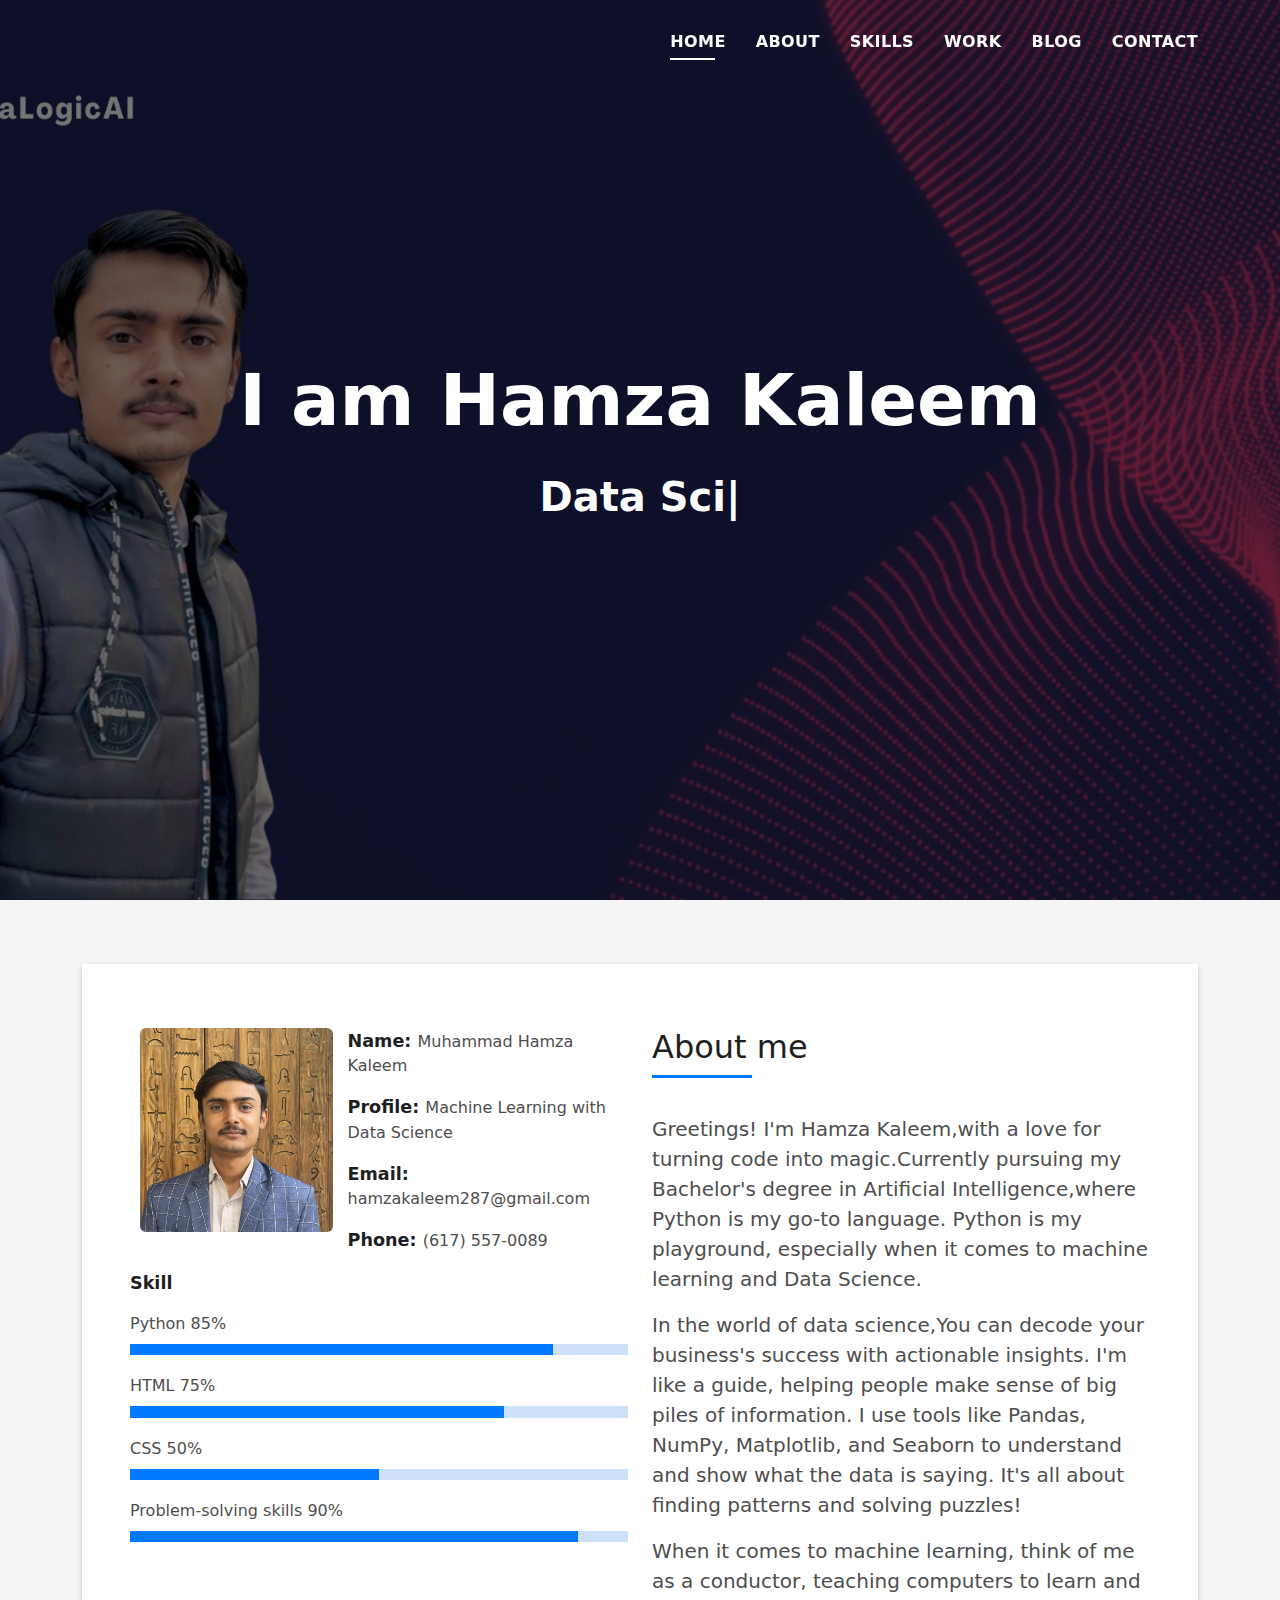
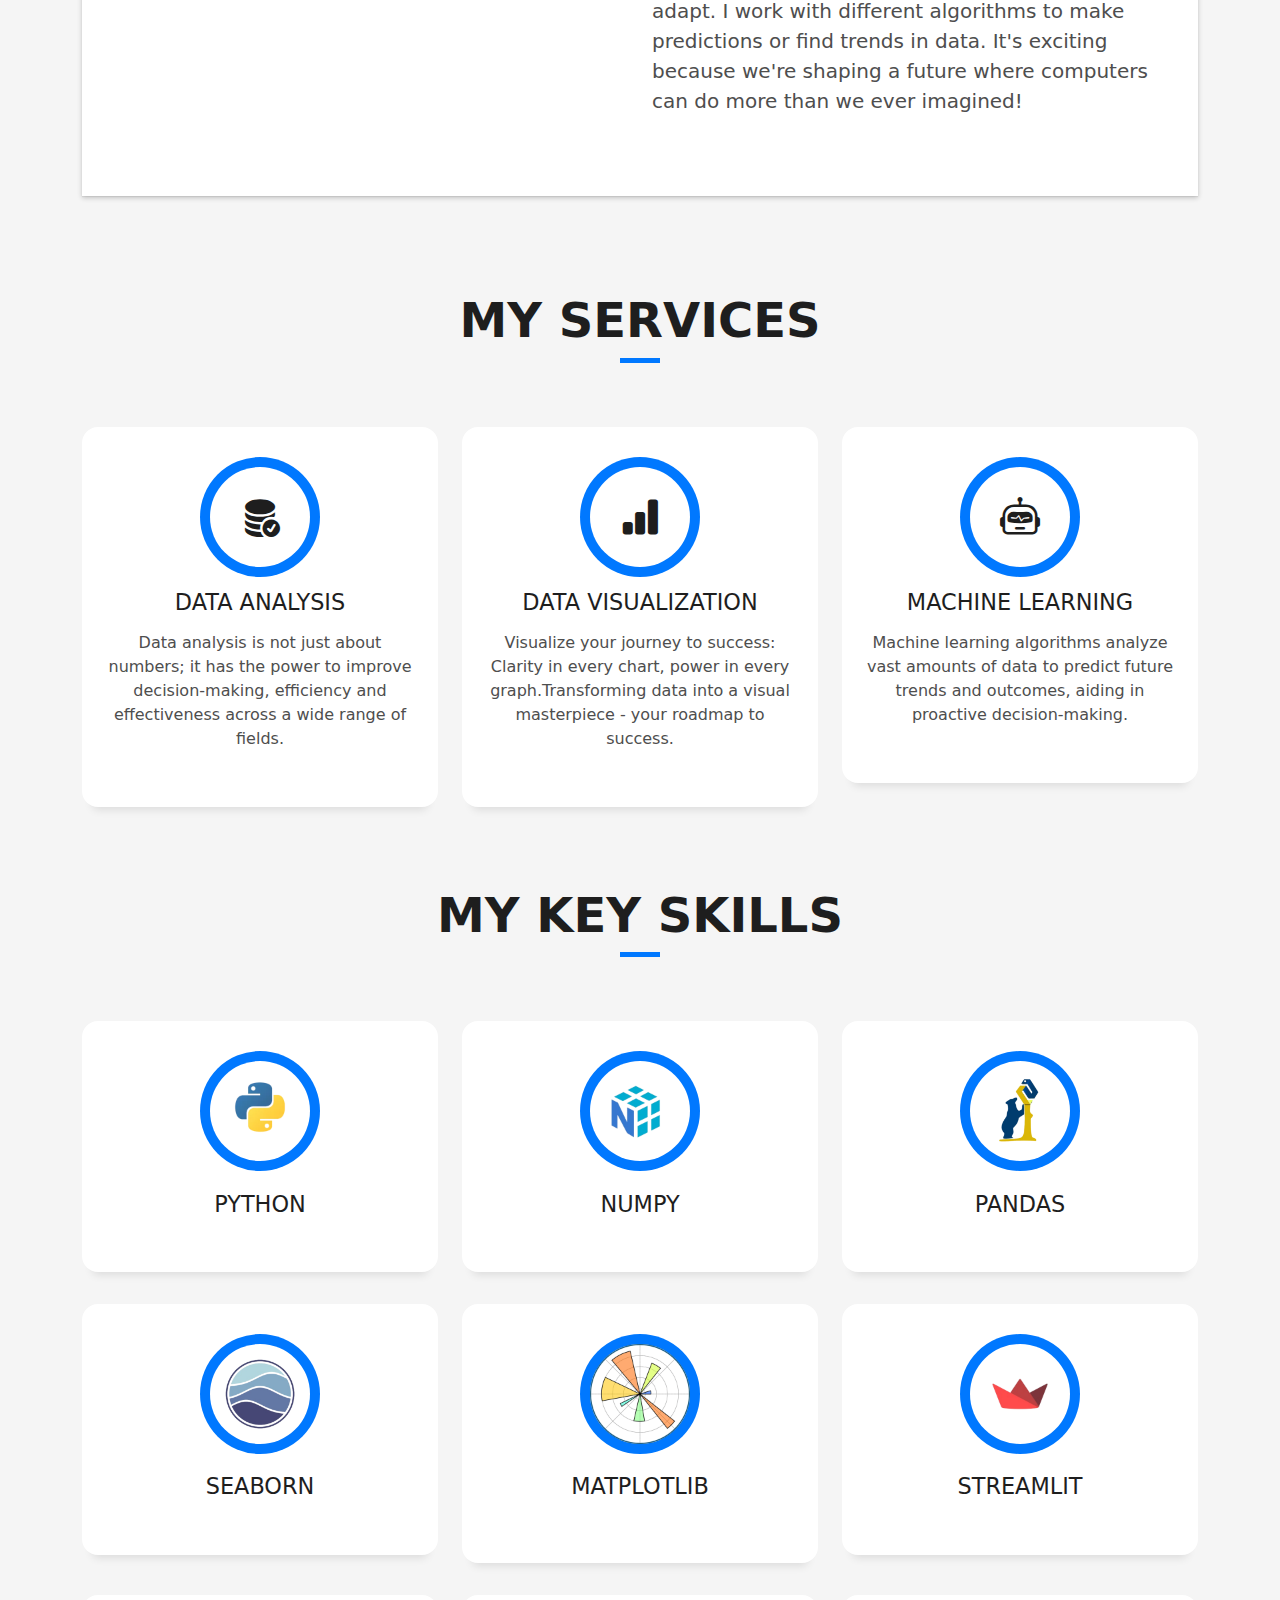
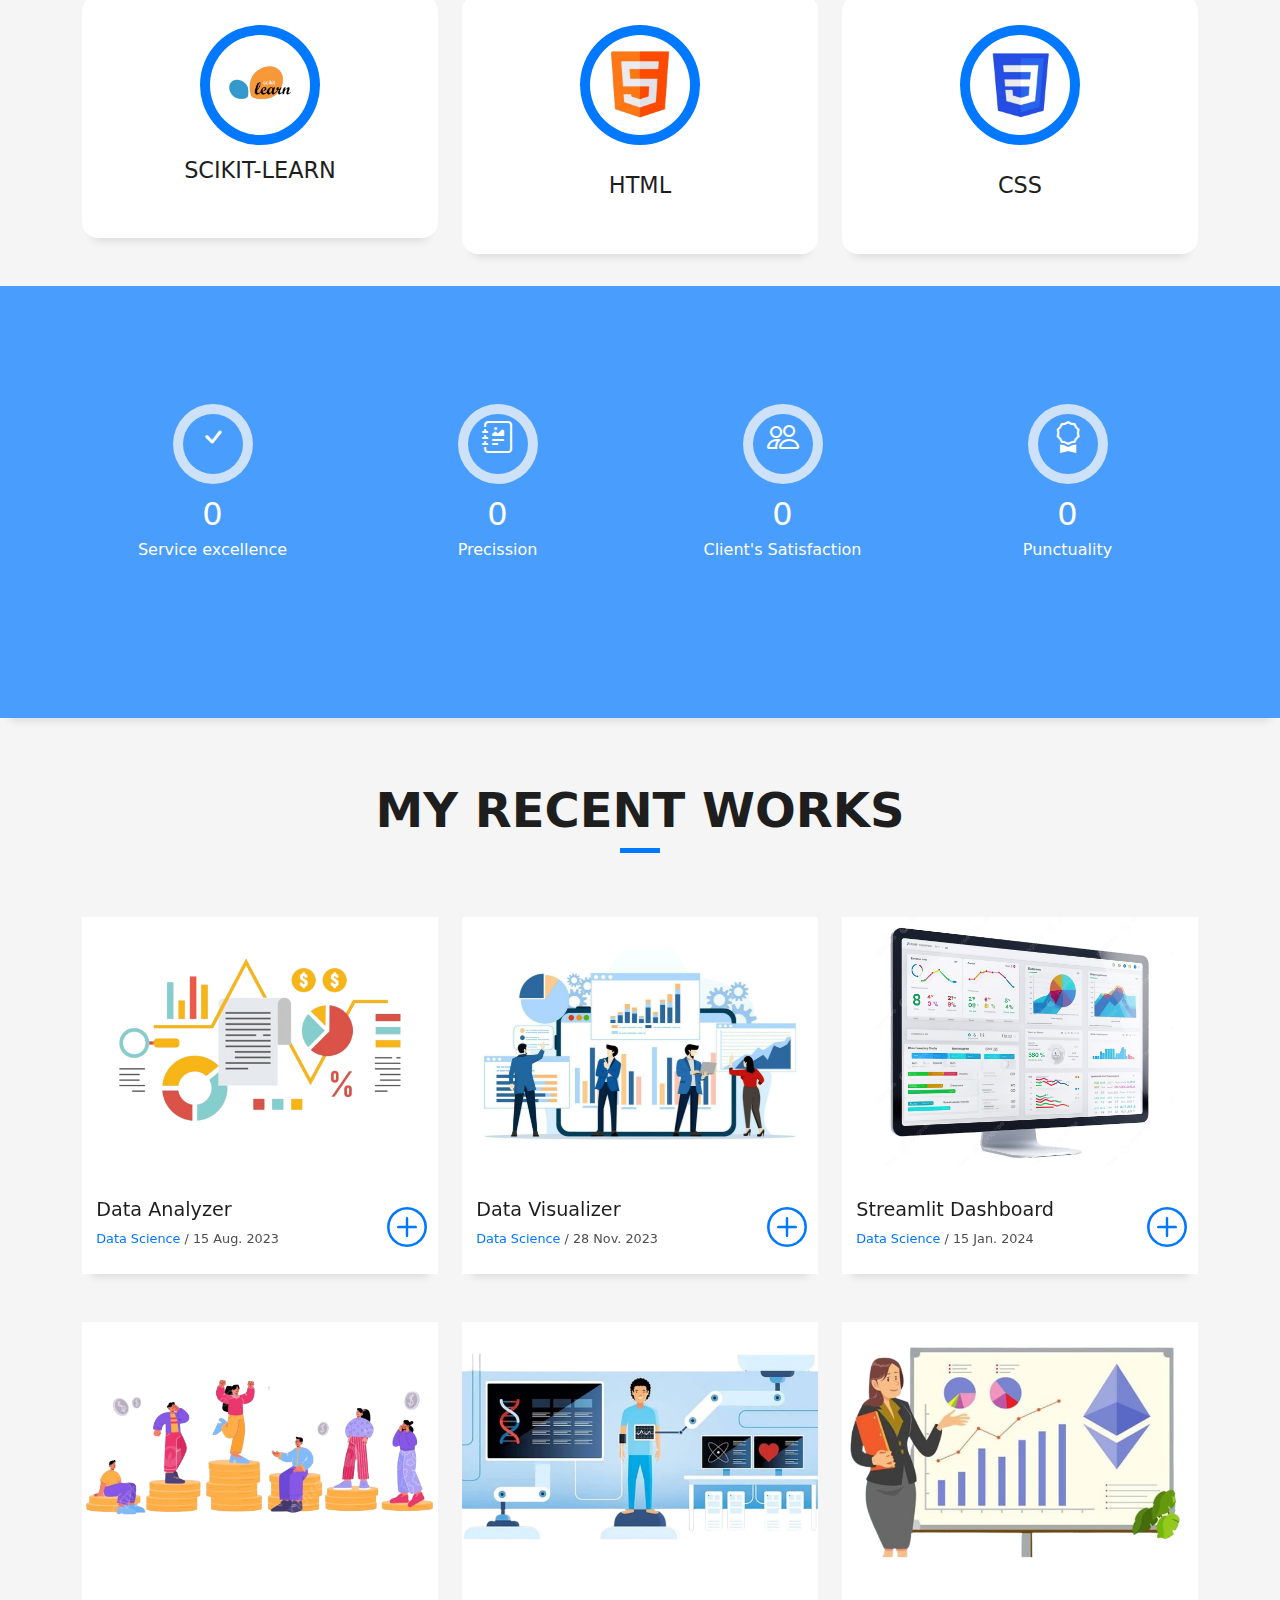
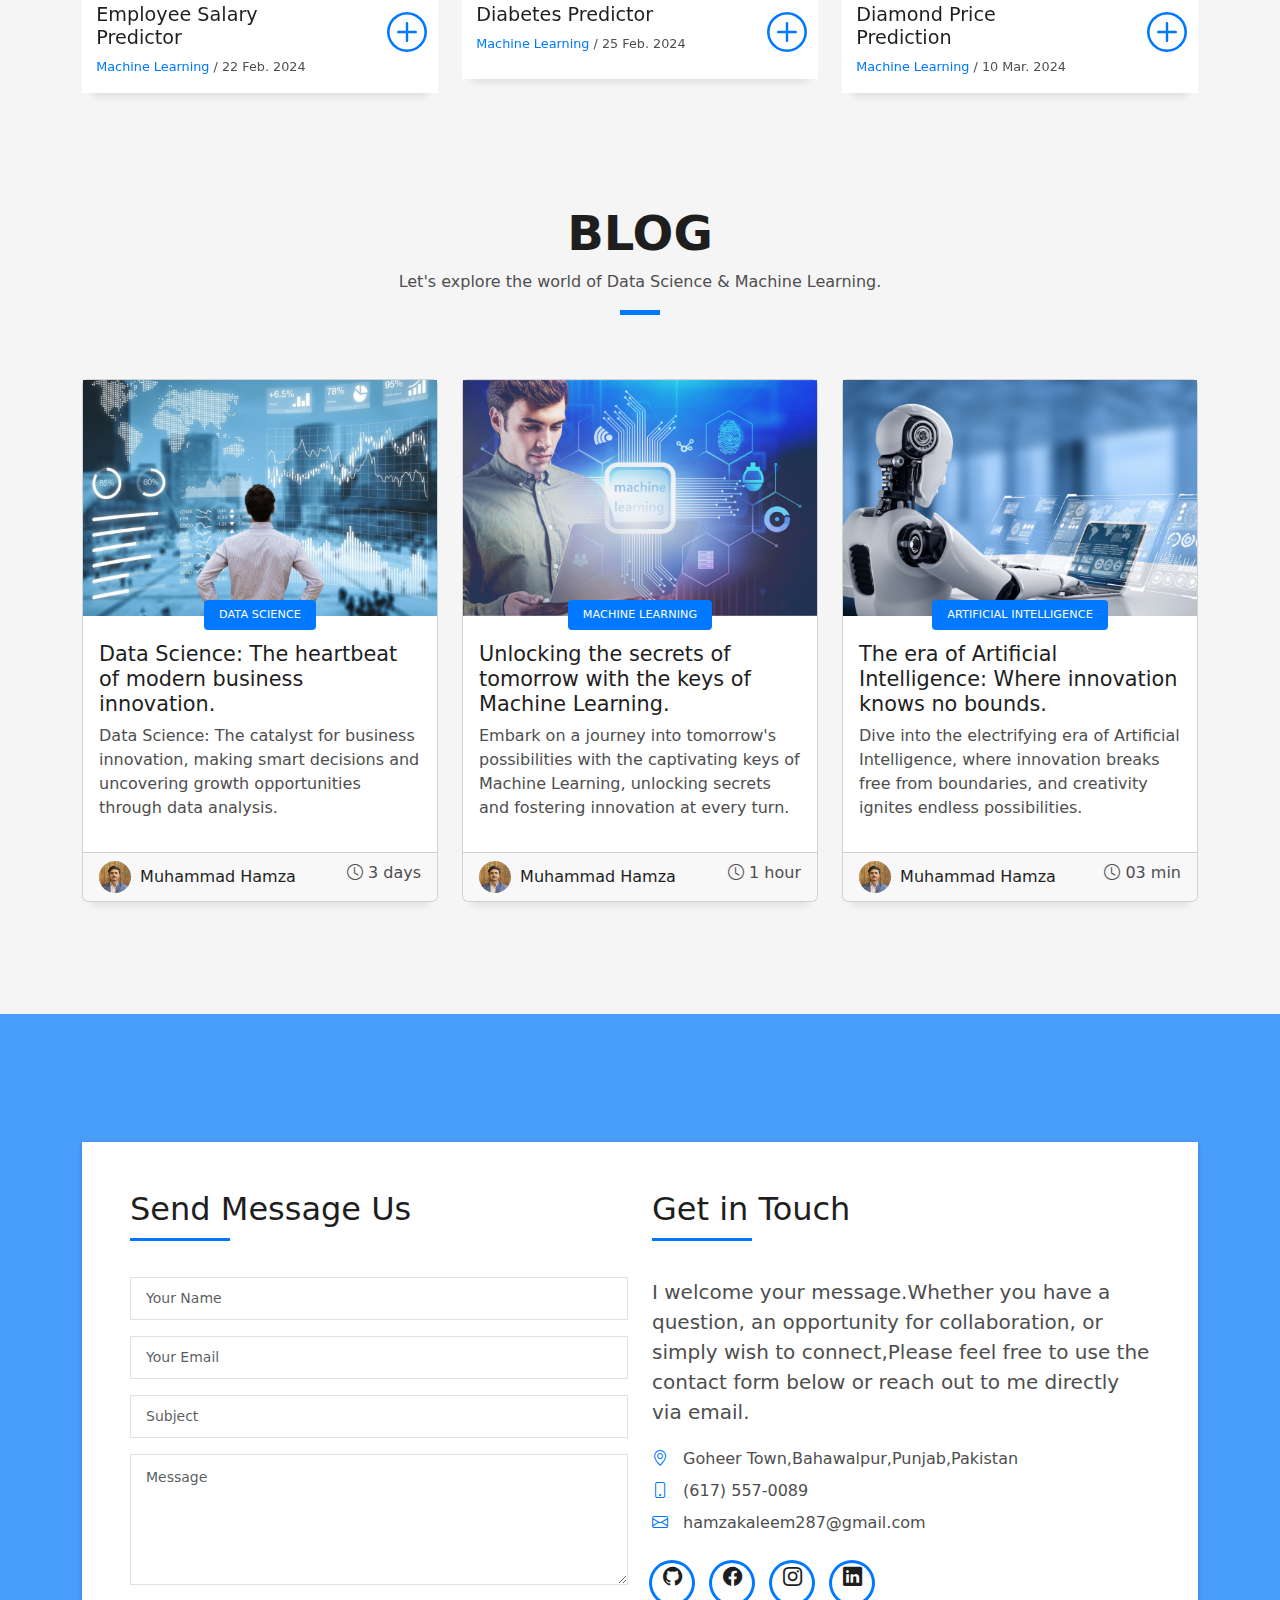
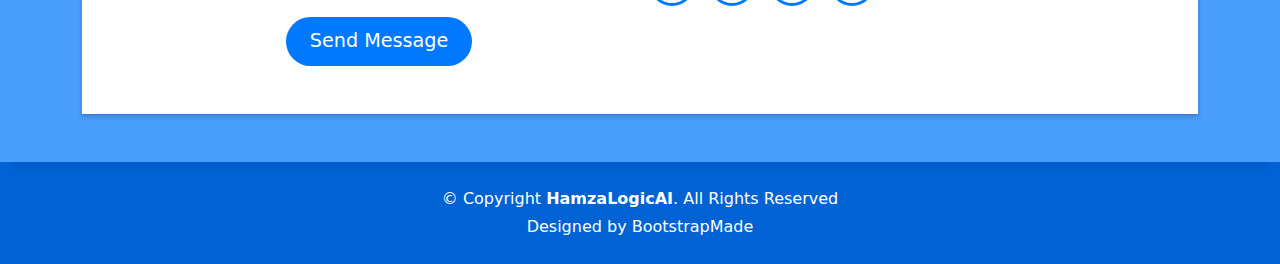
==== index.html @ 96b4c2cd "Your commit message here" ====
<!DOCTYPE html>
<html lang="en">
<head>
  <meta charset="utf-8">
  <meta content="width=device-width, initial-scale=1.0" name="viewport">
  <meta name="google-site-verification" content="MnbaUg-jxCVjoMXS0Aa3EQoqK8ig_e24kx9gvCCo1e0" />
  <title>Portfolio - Muhammad Hamza Kaleem </title>
  <meta content="" name="description">
  <meta content="" name="keywords">

  <!-- Favicons -->
  <link href="assets/img/favicon.png" rel="icon">
  <link href="assets/img/apple-touch-icon.png" rel="apple-touch-icon">

  <!-- Vendor CSS Files -->
  <link href="assets/vendor/bootstrap/css/bootstrap.min.css" rel="stylesheet">
  <link href="assets/vendor/bootstrap-icons/bootstrap-icons.css" rel="stylesheet">
  <link href="assets/vendor/glightbox/css/glightbox.min.css" rel="stylesheet">
  <link href="assets/vendor/swiper/swiper-bundle.min.css" rel="stylesheet">

  <!-- Template Main CSS File -->
  <link href="assets/css/style.css" rel="stylesheet">

  <!-- =======================================================

  ======================================================== -->
</head>

<body>

  <!-- ======= Header ======= -->
  <header id="header" class="fixed-top">
    <div class="container d-flex align-items-center justify-content-between">

      <h1 class="logo"><a href="index.html"></a></h1>
      <!-- Uncomment below if you prefer to use an image logo -->
      <!-- <a href="index.html" class="logo"><img src="assets/img/logo.png" alt="" class="img-fluid"></a>-->

      <nav id="navbar" class="navbar">
        <ul>
          <li><a class="nav-link scrollto active" href="#hero">Home</a></li>
          <li><a class="nav-link scrollto" href="#about">About</a></li>
          <li><a class="nav-link scrollto" href="#services">Skills</a></li>
          <li><a class="nav-link scrollto " href="#work">Work</a></li>
          <li><a class="nav-link scrollto " href="#blog">Blog</a></li>
          <li><a class="nav-link scrollto" href="#contact">Contact</a></li>
        </ul>
        <i class="bi bi-list mobile-nav-toggle"></i>
      </nav><!-- .navbar -->

    </div>
  </header><!-- End Header -->

  <!-- ======= Hero Section ======= -->
  <div id="hero" class="hero route bg-image" style="background-image: url(assets/img/hero-bg.jpg)">
    <div class="overlay-itro"></div>
    <div class="hero-content display-table">
      <div class="table-cell">
        <div class="container">
          <!--<p class="display-6 color-d">Hello, world!</p>-->
          <h1 class="hero-title mb-4">I am Hamza Kaleem</h1>
          <p class="hero-subtitle"><span class="typed" data-typed-items="Data Scientist, Machine Learning Engineer, Freelancer, AI Developer"></span></p>
          <!-- <p class="pt-3"><a class="btn btn-primary btn js-scroll px-4" href="#about" role="button">Learn More</a></p> -->
        </div>
      </div>
    </div>
  </div><!-- End Hero Section -->

  <main id="main">

    <!-- ======= About Section ======= -->
    <section id="about" class="about-mf sect-pt4 route">
      <div class="container">
        <div class="row">
          <div class="col-sm-12">
            <div class="box-shadow-full">
              <div class="row">
                <div class="col-md-6">
                  <div class="row">
                    <div class="col-sm-6 col-md-5">
                      <div class="about-img">
                        <img src="assets/img/testimonial-2.jpg" class="img-fluid rounded b-shadow-a" alt="">
                      </div>
                    </div>
                    <div class="col-sm-6 col-md-7">
                      <div class="about-info">
                        <p><span class="title-s">Name: </span> <span>Muhammad Hamza Kaleem</span></p>
                        <p><span class="title-s">Profile: </span> <span>Machine Learning with Data Science</span></p>
                        <p><span class="title-s">Email: </span> <span>hamzakaleem287@gmail.com</span></p>
                        <p><span class="title-s">Phone: </span> <span>(617) 557-0089</span></p>
                      </div>
                    </div>
                  </div>
                  <div class="skill-mf">
                    <p class="title-s">Skill</p>
                    <span>Python</span> <span class="pull-right">85%</span>
                    <div class="progress">
                      <div class="progress-bar" role="progressbar" style="width: 85%;" aria-valuenow="85" aria-valuemin="0" aria-valuemax="100"></div>
                    </div>
                    <span>HTML</span> <span class="pull-right">75%</span>
                    <div class="progress">
                      <div class="progress-bar" role="progressbar" style="width: 75%" aria-valuenow="75" aria-valuemin="0" aria-valuemax="100"></div>
                    </div>
                    <span>CSS</span> <span class="pull-right">50%</span>
                    <div class="progress">
                      <div class="progress-bar" role="progressbar" style="width: 50%" aria-valuenow="50" aria-valuemin="0" aria-valuemax="100"></div>
                    </div>
                    <span>Problem-solving skills</span> <span class="pull-right">90%</span>
                    <div class="progress">
                      <div class="progress-bar" role="progressbar" style="width: 90%" aria-valuenow="90" aria-valuemin="0" aria-valuemax="100"></div>
                    </div>
                  </div>
                </div>
                <div class="col-md-6">
                  <div class="about-me pt-4 pt-md-0">
                    <div class="title-box-2">
                      <h5 class="title-left">
                        About me
                      </h5>
                    </div>
                    <p class="lead">
                      Greetings! I'm Hamza Kaleem,with a love for turning code into magic.Currently pursuing my Bachelor's degree in Artificial Intelligence,where Python is my go-to language. Python is my playground, especially when it comes to machine learning and Data Science.
                    </p>
                    <p class="lead">
                      In the world of data science,You can decode your business's success with actionable insights. I'm like a guide, helping people make sense of big piles of information. I use tools like Pandas, NumPy, Matplotlib, and Seaborn to understand and show what the data is saying. It's all about finding patterns and solving puzzles!
                    </p>
                    <p class="lead">
                      When it comes to machine learning, think of me as a conductor, teaching computers to learn and adapt. I work with different algorithms to make predictions or find trends in data. It's exciting because we're shaping a future where computers can do more than we ever imagined!
                    </p>
                  </div>
                </div>
              </div>
            </div>
          </div>
        </div>
      </div>
    </section><!-- End About Section -->
    <!-- ======= Services Section ======= -->
    <section id="services" class="services-mf pt-5 route">
      <div class="container">
        <div class="row">
          <div class="col-sm-12">
            <div class="title-box text-center">
              <h3 class="title-a">
                My Services
              </h3>
              <div class="line-mf"></div>
            </div>
          </div>
        </div>
        <div class="row">
          <div class="col-md-4">
            <div class="service-box">
              <div class="service-ico">
                <span class="ico-circle"><i class="bi bi-database-fill-check"></i></span>
              </div>
              <div class="service-content">
                <h2 class="s-title">Data Analysis</h2>
                <p class="s-description text-center">
                  Data analysis is not just about numbers; it has the power to improve decision-making, efficiency and effectiveness across a wide range of fields.
                  
                </p>
              </div>
            </div>
          </div>
          <div class="col-md-4">
            <div class="service-box">
              <div class="service-ico">
                <span class="ico-circle"><i class="bi bi-bar-chart-fill"></i></span>
              </div>
              <div class="service-content">
                <h2 class="s-title">Data Visualization</h2>
                <p class="s-description text-center">
                  Visualize your journey to success: Clarity in every chart, power in every graph.Transforming data into a visual masterpiece - your roadmap to success.
                </p>
              </div>
            </div>
          </div>
          <div class="col-md-4">
            <div class="service-box">
              <div class="service-ico">
                <span class="ico-circle"><i class="bi bi-robot"></i></span>
              </div>
              <div class="service-content">
                <h2 class="s-title">Machine Learning</h2>
                <p class="s-description text-center">
                  Machine learning algorithms analyze vast amounts of data to predict future trends and outcomes, aiding in proactive decision-making.
              </div>
            </div>
          </div>
        </div>
      </div>
    </section>
    <!-- End Services Section -->

    <!-- ======= Services Section ======= -->
    <section id="services" class="services-mf pt-5 route">
      <div class="container">
        <div class="row">
          <div class="col-sm-12">
            <div class="title-box text-center">
              <h3 class="title-a">
                My Key Skills
              </h3>
              
              <div class="line-mf"></div>
            </div>
          </div>
        </div>
        <div class="row">
          <div class="col-md-4">
            <div class="service-box">
              <div class="service-ico">
                <span class="ico-circle"><img src="assets\img\Python.webp" alt="" class="img-fluid"></span>
              </div>
              <div class="service-content">
                <h2 class="s-title">Python</h2>
              </div>
            </div>
          </div>
          
          <div class="col-md-4">
            <div class="service-box">
              <div class="service-ico">
                <span class="ico-circle"><img src="assets\img\Numpy.webp" alt="" class="img-fluid"></span>
              </div>
              <div class="service-content">
                <h2 class="s-title">Numpy</h2>
              </div>
            </div>
          </div>
          <div class="col-md-4">
            <div class="service-box">
              <div class="service-ico">
                <span class="ico-circle"><img src="assets\img\Pandas.png" alt="" class="img-fluid"></span>
              </div>
              <div class="service-content">
                <h2 class="s-title">Pandas</h2>
              </div>
            </div>
          </div>
          <div class="col-md-4">
            <div class="service-box">
              <div class="service-ico">
                <span class="ico-circle"><img src="assets\img\Seaborn.png" alt="" class="img-fluid"></span>
              </div>
              <div class="service-content">
                <h2 class="s-title">Seaborn</h2>
              </div>
            </div>
            
          </div>
          <div class="col-md-4">
            <div class="service-box">
              <div class="service-ico">
                <span class="ico-circle"><img src="assets\img\Matplotlib.webp" alt="" class="img-fluid"></i></span>
              </div>
              <div class="service-content">
                <h2 class="s-title">Matplotlib</h2>
                <p class="s-description text-center">
                  
                </p>
              </div>
            </div>
          </div>
          <div class="col-md-4">
            <div class="service-box">
              <div class="service-ico">
                <span class="ico-circle"><img src="assets\img\Streamlit.png" alt="" class="img-fluid"></i></span>
              </div>
              <div class="service-content">
                <h2 class="s-title">Streamlit</h2>
              </div>
            </div> 
          </div>
          <div class="col-md-4">
            <div class="service-box">
              <div class="service-ico">
                <span class="ico-circle"><img src="assets\img\Scikit-Learn.png" alt="" class="img-fluid"></span>
              </div>
              <div class="service-content">
                <h2 class="s-title">Scikit-Learn</h2>
              </div>
            </div>
          </div>
          <div class="col-md-4">
            <div class="service-box">
              <div class="service-ico">
                <span class="ico-circle"><img src="assets\img\HTML.png" alt="" class="img-fluid"></span>
              </div>
              <div class="service-content">
                <h2 class="s-title">HTML</h2>
              </div>
            </div>
          </div>
          <div class="col-md-4">
            <div class="service-box">
              <div class="service-ico">
                <span class="ico-circle"><img src="assets\img\CSS.png" alt="" class="img-fluid"></span>
              </div>
              <div class="service-content">
                <h2 class="s-title">CSS</h2>
              </div>
            </div>
          </div>
        </div>
      </div>
    </section><!-- End Services Section -->

    <!-- ======= Counter Section ======= -->
    <div class="section-counter paralax-mf bg-image" style="background-image: url(assets/img/counters-bg.jpg)">
      <div class="overlay-mf"></div>
      <div class="container position-relative">
        <div class="row">
          <div class="col-sm-3 col-lg-3">
            <div class="counter-box counter-box pt-4 pt-md-0">
              <div class="counter-ico">
                <span class="ico-circle"><i class="bi bi-check"></i></span>
              </div>
              <div class="counter-num">
                <p data-purecounter-start="0" data-purecounter-end="98" data-purecounter-duration="1" class="counter purecounter"></p>
                <span class="counter-text">Service excellence</span>
              </div>
            </div>
          </div>
          <div class="col-sm-3 col-lg-3">
            <div class="counter-box pt-4 pt-md-0">
              <div class="counter-ico">
                <span class="ico-circle"><i class="bi bi-journal-richtext"></i></span>
              </div>
              <div class="counter-num">
                <p data-purecounter-start="0" data-purecounter-end="97" data-purecounter-duration="1" class="counter purecounter"></p>
                <span class="counter-text">Precission</span>
              </div>
            </div>
          </div>
          <div class="col-sm-3 col-lg-3">
            <div class="counter-box pt-4 pt-md-0">
              <div class="counter-ico">
                <span class="ico-circle"><i class="bi bi-people"></i></span>
              </div>
              <div class="counter-num">
                <p data-purecounter-start="0" data-purecounter-end="99" data-purecounter-duration="1" class="counter purecounter"></p>
                <span class="counter-text">Client's Satisfaction</span>
              </div>
            </div>
          </div>
          <div class="col-sm-3 col-lg-3">
            <div class="counter-box pt-4 pt-md-0">
              <div class="counter-ico">
                <span class="ico-circle"><i class="bi bi-award"></i></span>
              </div>
              <div class="counter-num">
                <p data-purecounter-start="0" data-purecounter-end="89" data-purecounter-duration="1" class="counter purecounter"></p>
                <span class="counter-text">Punctuality</span>
              </div>
            </div>
          </div>
        </div>
      </div>
    </div><!-- End Counter Section -->

    <!-- ======= Portfolio Section ======= -->
    <section id="work" class="portfolio-mf sect-pt4 route">
      <div class="container">
        <div class="row">
          <div class="col-sm-12">
            <div class="title-box text-center">
              <h3 class="title-a">
                My Recent Works
              </h3>
              <div class="line-mf"></div>
            </div>
          </div>
        </div>
        <div class="row">
          <div class="col-md-4">
            <div class="work-box">
              <a href="https://data-analyzer.streamlit.app/" target="_blank">
                <div class="work-img">
                <img src="assets\img\Data-Analyzer.png" alt="" class="img-fluid" width="1920"  height="1080">
                </div>
              </a>
              <div class="work-content">
                <div class="row">
                  <div class="col-sm-8">
                    <h2 class="w-title">Data Analyzer</h2>
                    <div class="w-more">
                      <span class="w-ctegory">Data Science</span> / <span class="w-date">15 Aug. 2023</span>
                    </div>
                  </div>
                  <div class="col-sm-4">
                    <div class="w-like">
                      <a href="https://data-analyzer.streamlit.app/" target="_blank"> <span class="bi bi-plus-circle"></span></a>
                    </div>
                  </div>
                </div>
              </div>
            </div>
          </div>
          <div class="col-md-4">
            <div class="work-box">
              <a href="https://data-visualizerr.streamlit.app/" target="_blank">
                <div class="work-img">
                  <img src="assets\img\Data Visualizer.jpg" alt="" class="img-fluid" width="1920" height="1080" >
                </div>
              </a>
              <div class="work-content">
                <div class="row">
                  <div class="col-sm-8">
                    <h2 class="w-title">Data Visualizer</h2>
                    <div class="w-more">
                      <span class="w-ctegory">Data Science</span> / <span class="w-date">28 Nov. 2023</span>
                    </div>
                  </div>
                  <div class="col-sm-4">
                    <div class="w-like">
                      <a href="https://data-visualizerr.streamlit.app/" target="_blank"> <span class="bi bi-plus-circle"></span></a>
                    </div>
                  </div>
                </div>
              </div>
            </div>
          </div>
          <div class="col-md-4">
            <div class="work-box">
              <a href="https://user-dashboard.streamlit.app/" target="_blank">
                <div class="work-img">
                  <img src="assets\img\Dashboard.jpg" alt="" class="img-fluid" width="1920" height="108">
                </div>
              </a>
              <div class="work-content">
                <div class="row">
                  <div class="col-sm-8">
                    <h2 class="w-title">Streamlit Dashboard</h2>
                    <div class="w-more">
                      <span class="w-ctegory">Data Science</span> / <span class="w-date">15 Jan. 2024</span>
                    </div>
                  </div>
                  <div class="col-sm-4">
                    <div class="w-like">
                      <a href="https://user-dashboard.streamlit.app/" target="_blank"> <span class="bi bi-plus-circle"></span></a>
                    </div>
                  </div>
                </div>
              </div>
            </div>
          </div>
          <div class="col-md-4">
            <div class="work-box">
              <a href="assets/img/work-4.jpg" data-gallery="portfolioGallery" class="portfolio-lightbox">
                <div class="work-img">
                  <img src="assets\img\Salary-Predictor.png" alt="" class="img-fluid">
                </div>
              </a>
              <div class="work-content">
                <div class="row">
                  <div class="col-sm-8">
                    <h2 class="w-title">Employee Salary Predictor</h2>
                    <div class="w-more">
                      <span class="w-ctegory">Machine Learning </span> / <span class="w-date">22 Feb. 2024</span>
                    </div>
                  </div>
                  <div class="col-sm-4">
                    <div class="w-like">
                      <a href="portfolio-details.html"> <span class="bi bi-plus-circle"></span></a>
                    </div>
                  </div>
                </div>
              </div>
            </div>
          </div>
          <div class="col-md-4">
            <div class="work-box">
              <a href="https://diabetes-predictior.streamlit.app/" target="_blank">
                <div class="work-img">
                  <img src="assets\img\Diabetes-Predictor.png" alt="" class="img-fluid">
                </div>
              </a>
              <div class="work-content">
                <div class="row">
                  <div class="col-sm-8">
                    <h2 class="w-title">Diabetes Predictor</h2>
                    <div class="w-more">
                      <span class="w-ctegory">Machine Learning</span> / <span class="w-date">25 Feb. 2024</span>
                    </div>
                  </div>
                  <div class="col-sm-4">
                    <div class="w-like">
                      <a href="https://diabetes-predictior.streamlit.app/" target="_blank"> <span class="bi bi-plus-circle"></span></a>
                    </div>
                  </div>
                </div>
              </div>
            </div>
          </div>
          <div class="col-md-4">
            <div class="work-box">
              <a href="https://diamonds-price-predictor.streamlit.app/" target="_blank">
                <div class="work-img">
                  <img src="assets\img\Diamond-Price-Predictor.png" alt="" class="img-fluid">
                </div>
              </a>
              <div class="work-content">
                <div class="row">
                  <div class="col-sm-8">
                    <h2 class="w-title">Diamond Price Prediction</h2>
                    <div class="w-more">
                      <span class="w-ctegory">Machine Learning</span> / <span class="w-date">10 Mar. 2024</span>
                    </div>
                  </div>
                  <div class="col-sm-4">
                    <div class="w-like">
                      <a href="https://diamonds-price-predictor.streamlit.app/" target="_blank"> <span class="bi bi-plus-circle"></span></a>
                    </div>
                  </div>
                </div>
              </div>
            </div>
          </div>

        </div>
      </div>
    </section><!-- End Portfolio Section -->

    <!-- ======= Blog Section ======= -->
    <section id="blog" class="blog-mf sect-pt4 route">
      <div class="container">
        <div class="row">
          <div class="col-sm-12">
            <div class="title-box text-center">
              <h3 class="title-a">
                Blog
              </h3>
              <p class="subtitle-a">
                Let's explore the world of Data Science & Machine Learning.
              </p>
              <div class="line-mf"></div>
            </div>
          </div>
        </div>
        <div class="row">
          <div class="col-md-4">
            <div class="card card-blog">
              <div class="card-img">
                <a href="blog-single.html"><img src="assets\img\Data-Science.png" alt="" class="img-fluid"></a>
              </div>
              <div class="card-body">
                <div class="card-category-box">
                  <div class="card-category">
                    <h6 class="category">Data Science</h6>
                  </div>
                </div>
                <h3 class="card-title"><a href="blog-single.html">Data Science: The heartbeat of modern business innovation.</a></h3>
                <p class="card-description">
                  Data Science: The catalyst for business innovation, making smart decisions and uncovering growth opportunities through data analysis.
                </p>
              </div>
              <div class="card-footer">
                <div class="post-author">
                  <a href="#">
                    <img src="assets/img/testimonial-2.jpg" alt="" class="avatar rounded-circle">
                    <span class="author">Muhammad Hamza</span>
                  </a>
                </div>
                <div class="post-date">
                  <span class="bi bi-clock"></span> 3 days
                </div>
              </div>
            </div>
          </div>
          <div class="col-md-4">
            <div class="card card-blog">
              <div class="card-img">
                <a href="blog-single.html"><img src="assets\img\Machine Learning.png" alt="" class="img-fluid"></a>
              </div>
              <div class="card-body">
                <div class="card-category-box">
                  <div class="card-category">
                    <h6 class="category">Machine Learning</h6>
                  </div>
                </div>
                <h3 class="card-title"><a href="blog-single.html">Unlocking the secrets of tomorrow with the keys of Machine Learning.</a></h3>
                <p class="card-description">
                  Embark on a journey into tomorrow's possibilities with the captivating keys of Machine Learning, unlocking secrets and fostering innovation at every turn.
                </p>
              </div>
              <div class="card-footer">
                <div class="post-author">
                  <a href="#">
                    <img src="assets/img/testimonial-2.jpg" alt="" class="avatar rounded-circle">
                    <span class="author">Muhammad Hamza</span>
                  </a>
                </div>
                <div class="post-date">
                  <span class="bi bi-clock"></span> 1 hour
                </div>
              </div>
            </div>
          </div>
          <div class="col-md-4">
            <div class="card card-blog">
              <div class="card-img">
                <a href="blog-single.html"><img src="assets\img\Artificial Intelligence.png" alt="" class="img-fluid"></a>
              </div>
              <div class="card-body">
                <div class="card-category-box">
                  <div class="card-category">
                    <h6 class="category">Artificial Intelligence</h6>
                  </div>
                </div>
                <h3 class="card-title"><a href="blog-single.html">The era of Artificial Intelligence: Where innovation knows no bounds.</a></h3>
                <p class="card-description">
                  Dive into the electrifying era of Artificial Intelligence, where innovation breaks free from boundaries, and creativity ignites endless possibilities.
                </p>
              </div>
              <div class="card-footer">
                <div class="post-author">
                  <a href="#">
                    <img src="assets/img/testimonial-2.jpg" alt="" class="avatar rounded-circle">
                    <span class="author">Muhammad Hamza</span>
                  </a>
                </div>
                <div class="post-date">
                  <span class="bi bi-clock"></span> 03 min
                </div>
              </div>
            </div>
          </div>
        </div>
      </div>
    </section><!-- End Blog Section -->

    <!-- ======= Contact Section ======= -->
    <section id="contact" class="paralax-mf footer-paralax bg-image sect-mt4 route" style="background-image: url(assets/img/overlay-bg.jpg)">
      <div class="overlay-mf"></div>
      <div class="container">
        <div class="row">
          <div class="col-sm-12">
            <div class="contact-mf">
              <div id="contact" class="box-shadow-full">
                <div class="row">
                  <div class="col-md-6">
                    <div class="title-box-2">
                      <h5 class="title-left">
                        Send Message Us
                      </h5>
                    </div>
                    <div>
                      <form action="forms/contact.php" method="post" role="form" class="php-email-form">
                        <div class="row">
                          <div class="col-md-12 mb-3">
                            <div class="form-group">
                              <input type="text" name="name" class="form-control" id="name" placeholder="Your Name" required>
                            </div>
                          </div>
                          <div class="col-md-12 mb-3">
                            <div class="form-group">
                              <input type="email" class="form-control" name="email" id="email" placeholder="Your Email" required>
                            </div>
                          </div>
                          <div class="col-md-12 mb-3">
                            <div class="form-group">
                              <input type="text" class="form-control" name="subject" id="subject" placeholder="Subject" required>
                            </div>
                          </div>
                          <div class="col-md-12">
                            <div class="form-group">
                              <textarea class="form-control" name="message" rows="5" placeholder="Message" required></textarea>
                            </div>
                          </div>
                          <div class="col-md-12 text-center my-3">
                            <div class="loading">Loading</div>
                            <div class="error-message"></div>
                            <div class="sent-message">Your message has been sent. Thank you!</div>
                          </div>
                          <div class="col-md-12 text-center">
                            <button type="submit" class="button button-a button-big button-rouded">Send Message</button>
                          </div>
                        </div>
                      </form>
                    </div>
                  </div>
                  <div class="col-md-6">
                    <div class="title-box-2 pt-4 pt-md-0">
                      <h5 class="title-left">
                        Get in Touch
                      </h5>
                    </div>
                    <div class="more-info">
                      <p class="lead">
                        I welcome your message.Whether you have a question, an opportunity for collaboration, or simply wish to connect,Please feel free to use the contact form below or reach out to me directly via email.
                      </p>
                      <ul class="list-ico">
                        <li><span class="bi bi-geo-alt"></span> Goheer Town,Bahawalpur,Punjab,Pakistan</li>
                        <li><span class="bi bi-phone"></span> (617) 557-0089</li>
                        <li><span class="bi bi-envelope"></span> hamzakaleem287@gmail.com</li>
                      </ul>
                    </div>
                    <div class="socials">
                      <ul>
                        <li><a href="https://github.com/HamzaLogicAI"><span class="ico-circle"><i class="bi bi-github"></i></span></a></li>
                        <li><a href=""><span class="ico-circle"><i class="bi bi-facebook"></i></span></a></li>
                        <li><a href=""><span class="ico-circle"><i class="bi bi-instagram"></i></span></a></li>
                        <li><a href=""><span class="ico-circle"><i class="bi bi-linkedin"></i></span></a></li>
                      </ul>
                    </div>
                  </div>
                </div>
              </div>
            </div>
          </div>
        </div>
      </div>
    </section><!-- End Contact Section -->

  </main><!-- End #main -->

  <!-- ======= Footer ======= -->
  <footer>
    <div class="container">
      <div class="row">
        <div class="col-sm-12">
          <div class="copyright-box">
            <p class="copyright">&copy; Copyright <strong>HamzaLogicAI</strong>. All Rights Reserved</p>
            <div class="credits">
              <!--
              All the links in the footer should remain intact.
              You can delete the links only if you purchased the pro version.
              Licensing information: https://bootstrapmade.com/license/
              Purchase the pro version with working PHP/AJAX contact form: https://bootstrapmade.com/buy/?theme=DevFolio
            -->
              Designed by <a href="https://bootstrapmade.com/">BootstrapMade</a>
            </div>
          </div>
        </div>
      </div>
    </div>
  </footer><!-- End  Footer -->

  <div id="preloader"></div>
  <a href="#" class="back-to-top d-flex align-items-center justify-content-center"><i class="bi bi-arrow-up-short"></i></a>

  <!-- Vendor JS Files -->
  <script src="assets/vendor/purecounter/purecounter_vanilla.js"></script>
  <script src="assets/vendor/bootstrap/js/bootstrap.bundle.min.js"></script>
  <script src="assets/vendor/glightbox/js/glightbox.min.js"></script>
  <script src="assets/vendor/swiper/swiper-bundle.min.js"></script>
  <script src="assets/vendor/typed.js/typed.umd.js"></script>
  <script src="assets/vendor/php-email-form/validate.js"></script>

  <!-- Template Main JS File -->
  <script src="assets/js/main.js"></script>

</body>

</html>
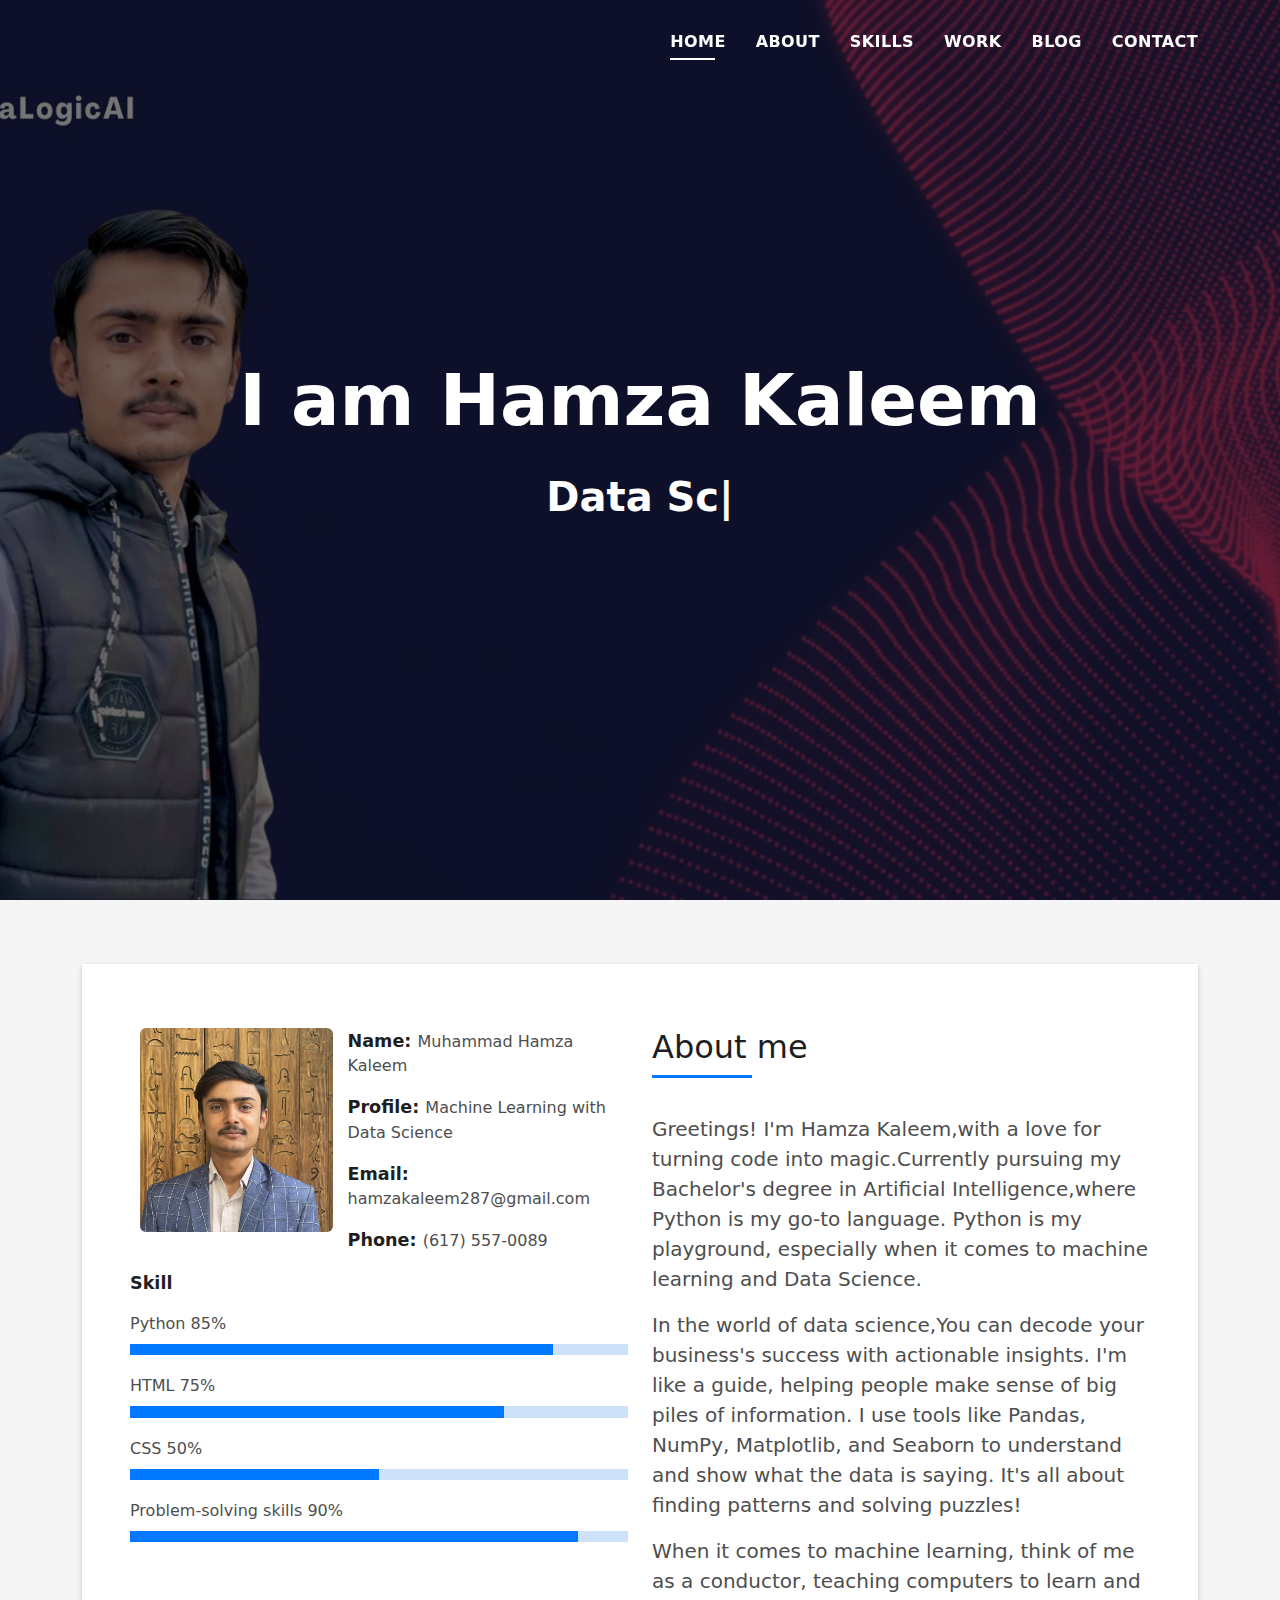
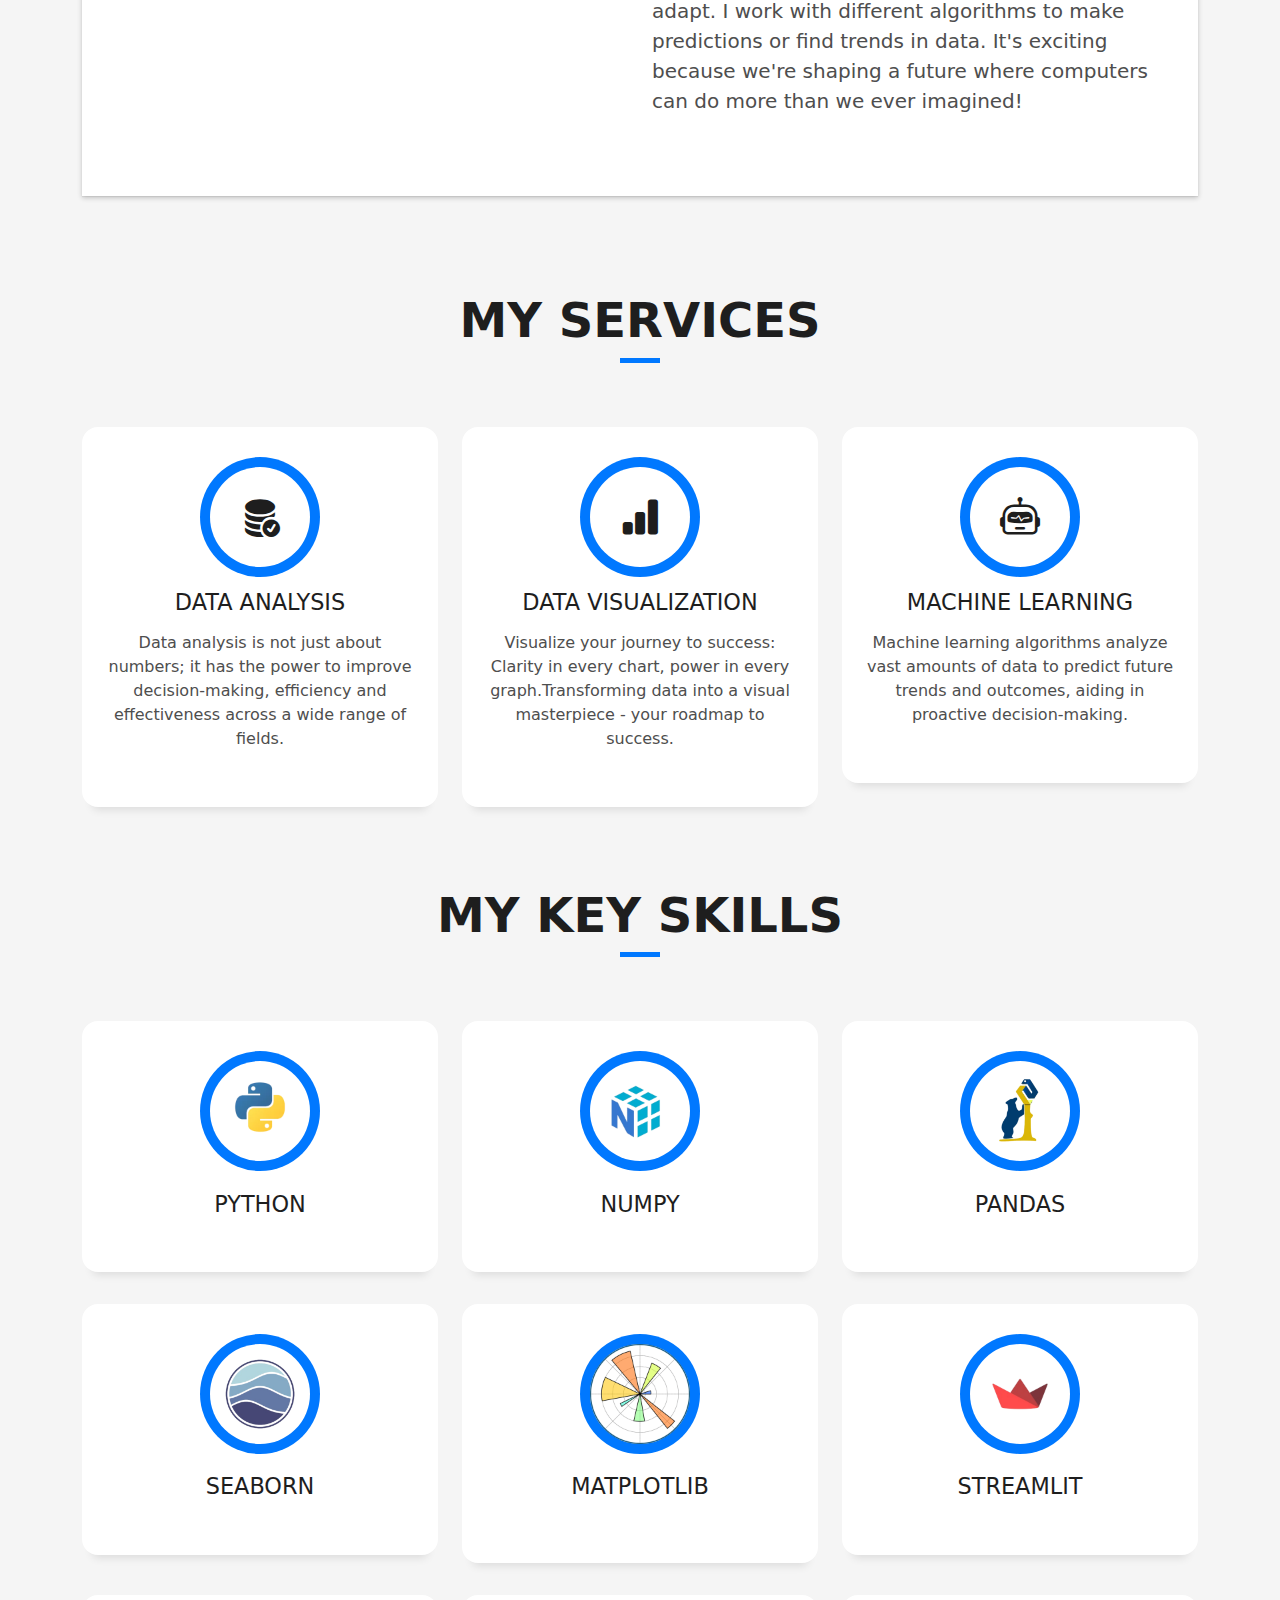
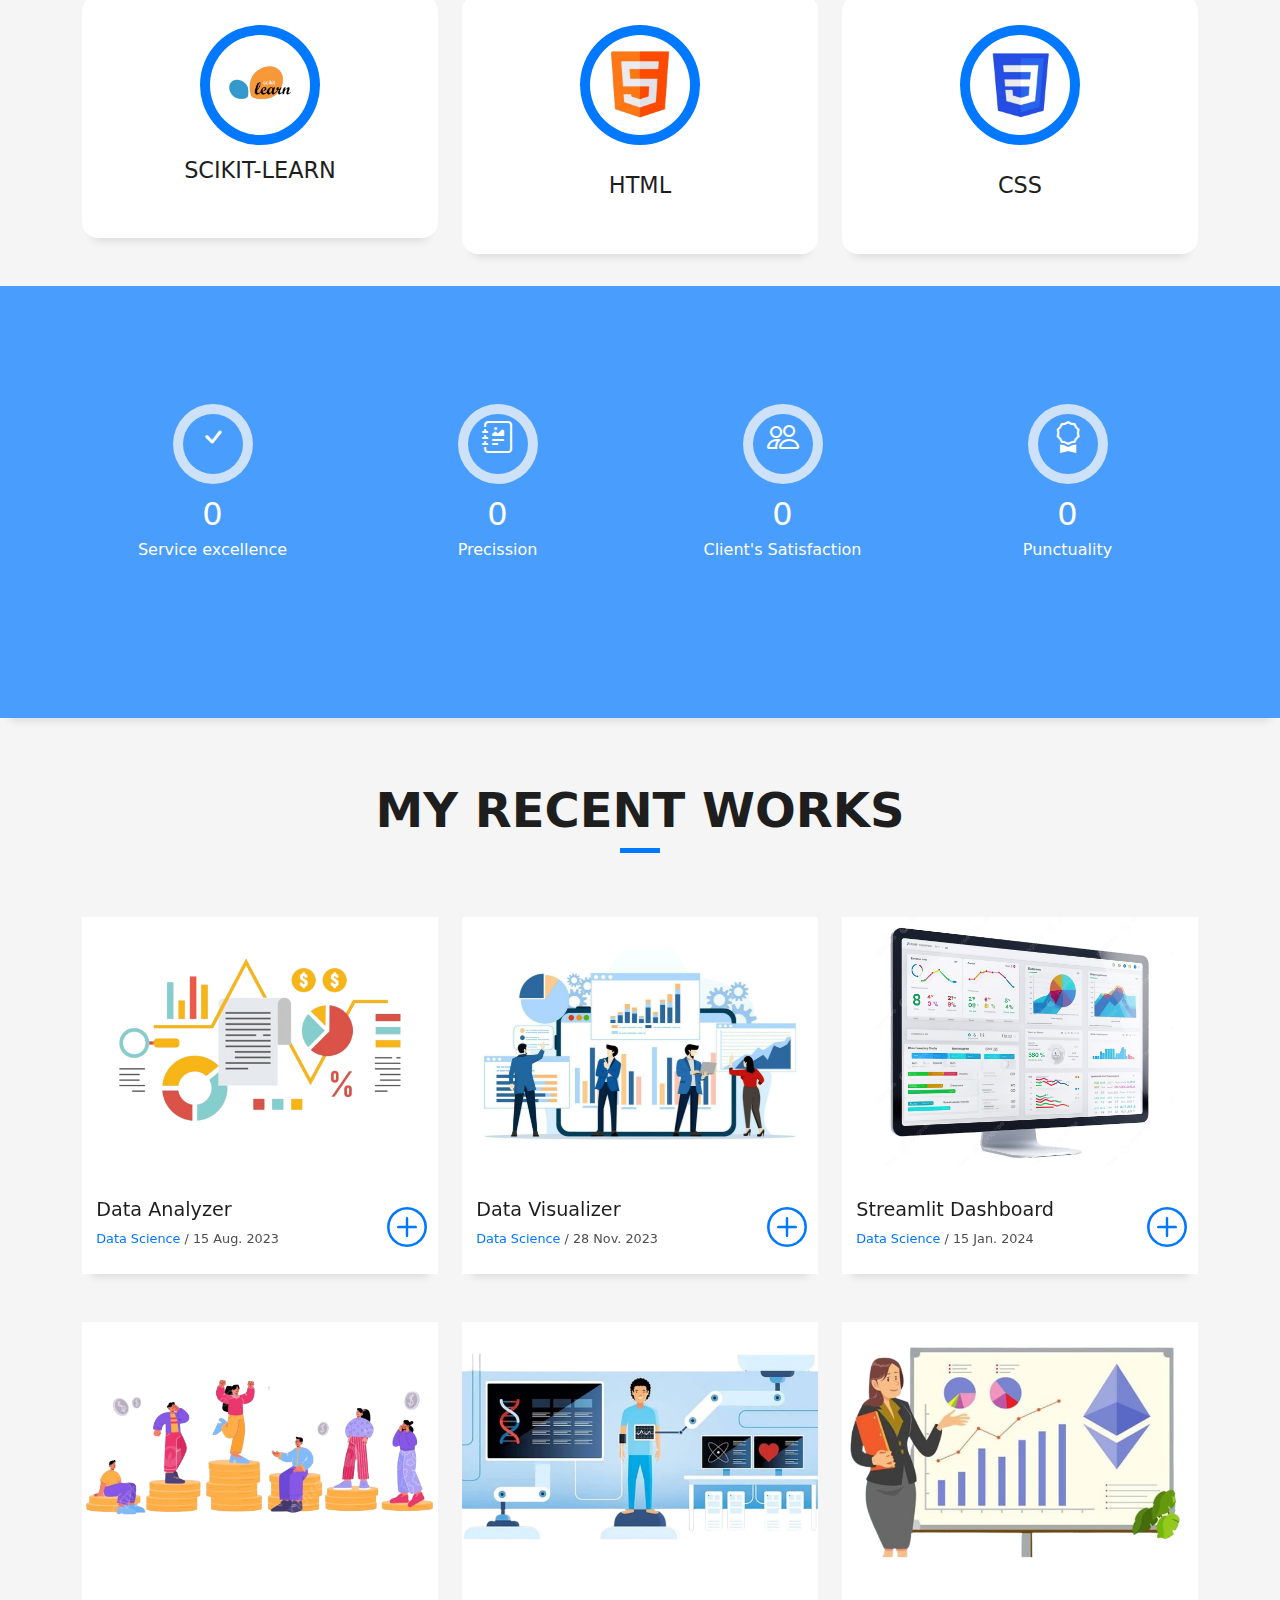
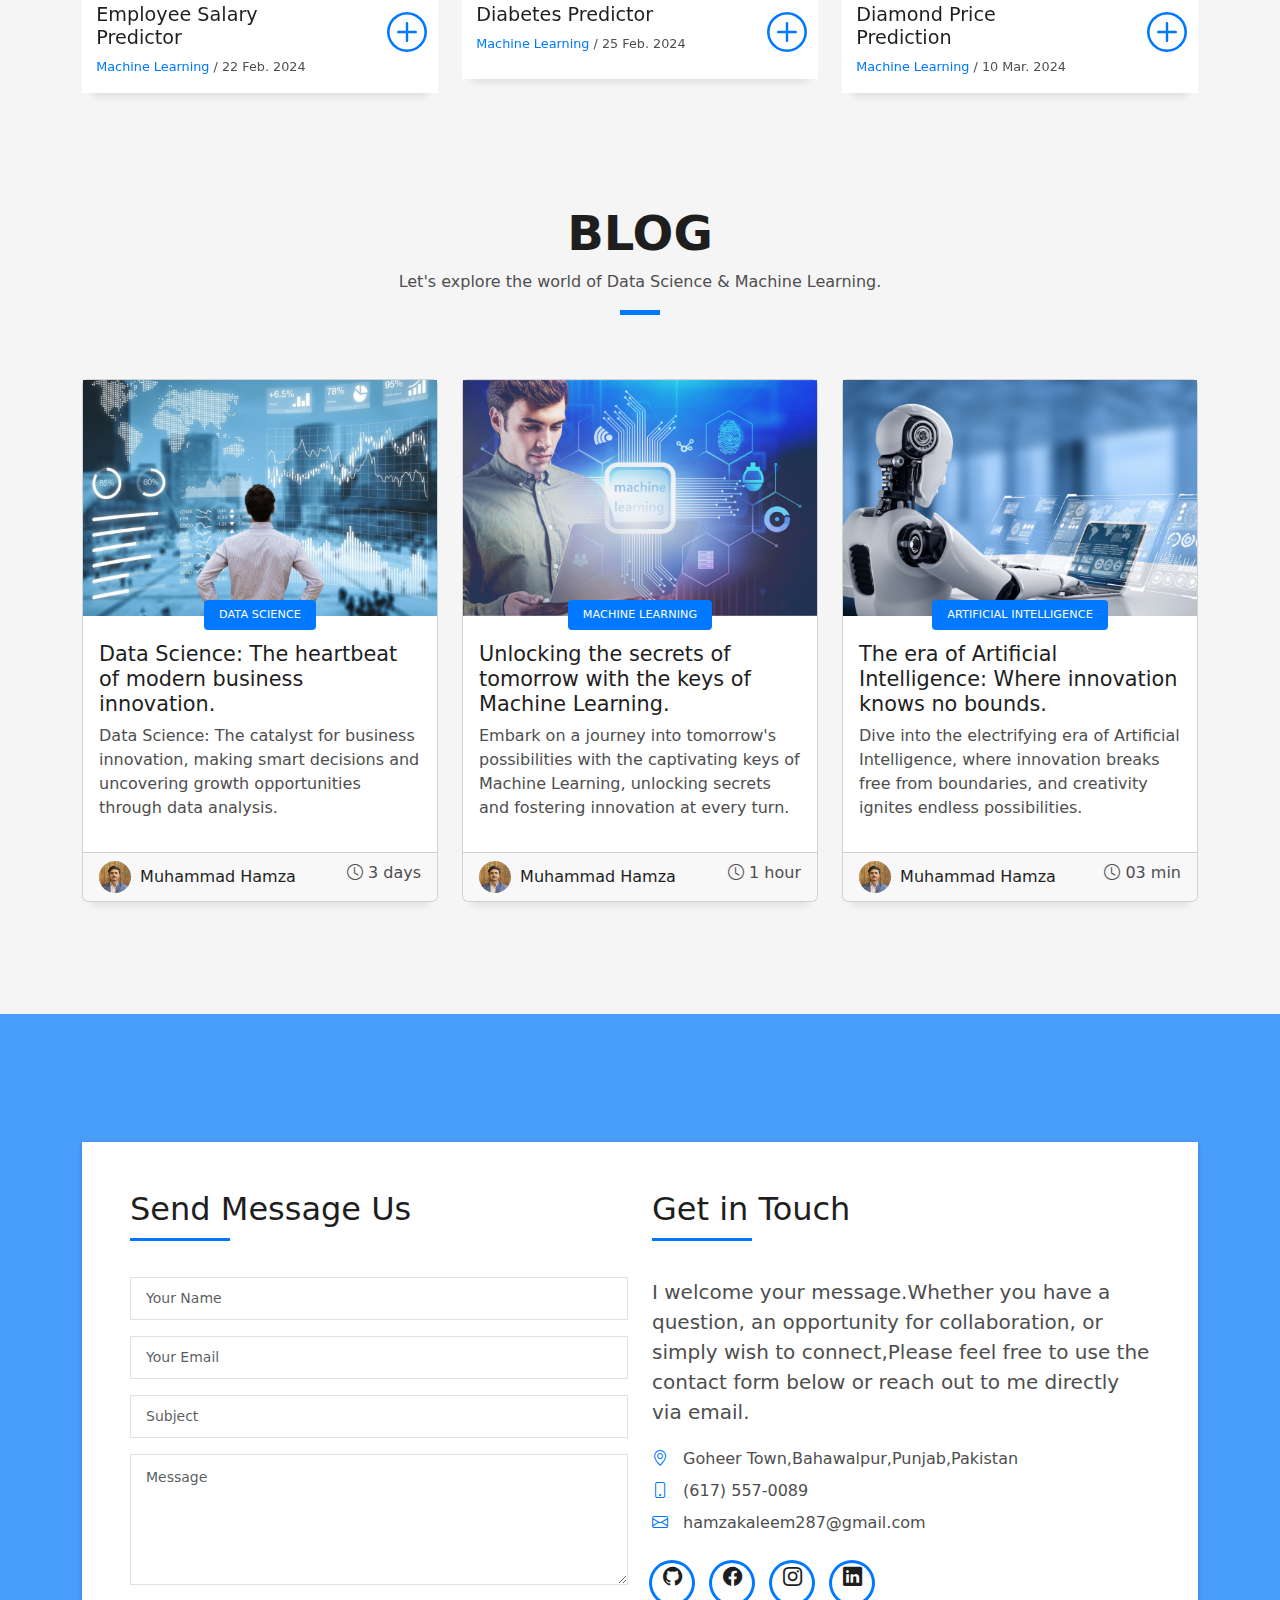
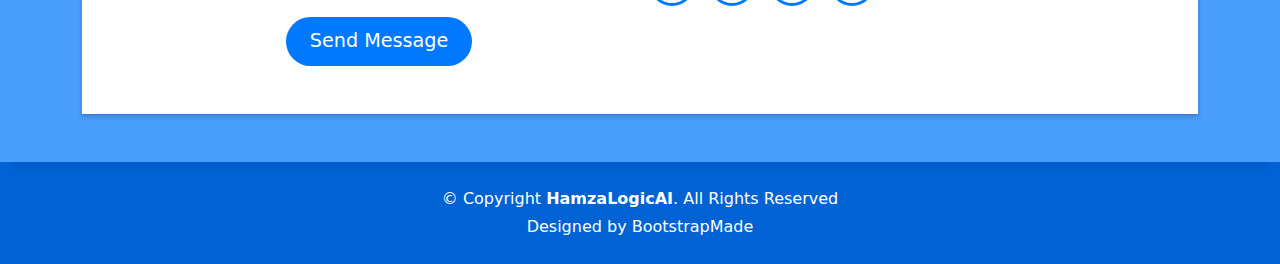
==== commit 1dcbb1a8: "Your commit message here" ====
--- a/index.html
+++ b/index.html
@@ -1,9 +1,9 @@
 <!DOCTYPE html>
 <html lang="en">
 <head>
+  <meta name="google-site-verification" content="Xtu_uob5aW2fcFFVJMvvaxrWUC7YLoG2EZrVGl9I0ZQ" />
   <meta charset="utf-8">
   <meta content="width=device-width, initial-scale=1.0" name="viewport">
-  <meta name="google-site-verification" content="MnbaUg-jxCVjoMXS0Aa3EQoqK8ig_e24kx9gvCCo1e0" />
   <title>Portfolio - Muhammad Hamza Kaleem </title>
   <meta content="" name="description">
   <meta content="" name="keywords">
